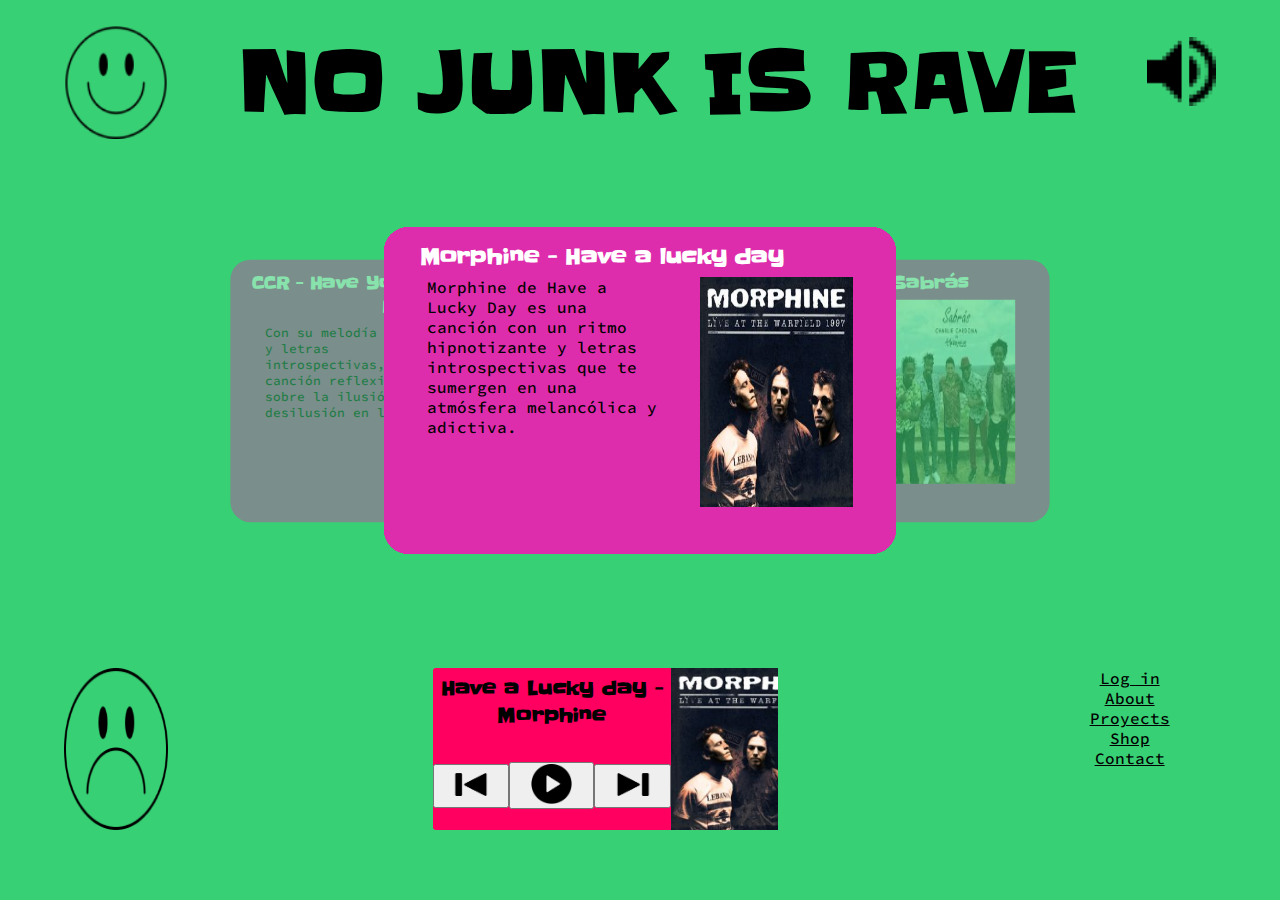
==== pages/cancion.html @ 166b5946 "Creación de las tarjetas" ====
<!DOCTYPE html>
<html lang="en">

<head>
    <meta charset="UTF-8">
    <meta name="viewport" content="width=device-width, initial-scale=1.0">
    <title>Elegir canción</title>

    <!--LINKS-->
    <link rel="stylesheet" href="../css/estilos.css">
</head>

<body>
    <div class="container color-cancion">
        <header class="encabezado-index">
            <img src="../images/smiley.png" class="smily" alt="foto smaily">
            <h1 class="titulo-encabezado color-encabezado">NO JUNK IS RAVE</h1>
            <img src="../images/volume.png" class="voicer" alt="foto altavoz">
        </header>
        <main class=" hero-reserva hero-cancion">
            <section class="container-cancion">
                <input class="itarjeta" type="radio" name="slider" id="item-1" checked>
                <input class="itarjeta" type="radio" name="slider" id="item-2">
                <input class="itarjeta" type="radio" name="slider" id="item-3">
                <input class="itarjeta" type="radio" name="slider" id="item-4">
                <input class="itarjeta" type="radio" name="slider" id="item-5">
                <input class="itarjeta" type="radio" name="slider" id="item-6">
                <input class="itarjeta" type="radio" name="slider" id="item-7">
                <input class="itarjeta" type="radio" name="slider" id="item-8">
                <input class="itarjeta" type="radio" name="slider" id="item-9">
                <input class="itarjeta" type="radio" name="slider" id="item-10">

                <!-- Creación de las tarjetas -->
                <div class="cards">
                </div>
            </section>


        </main>
        <footer class="encabezado-index ">
            <img class="smily" src="../images/saddy.png" alt="Carita Pop punk triste">
            <section class="cuadro-repro">
                <div class="repro-des">
                    <h3>Have a Lucky day -
                        Morphine</h3>
                    <div class="repro-play">

                        <button>
                            <img src="../images/backwards.png" alt="boton atrás">
                        </button>
                        <button>
                            <img src="../images/play.png" alt=" boton play">
                        </button>
                        <button>
                            <img src="../images/forward.png" alt="boton adelante">
                        </button>
                    </div>
                </div>
                <figure class="caratula-reserva">
                </figure>

            </section>
            <nav class="sub-navegador">
                <ul class="sub-menu">
                    <li class="list-menu">
                        <a href="registrarse.html">Log in</a>
                    </li>
                    <li class="list-menu">
                        <a href="#">About</a>
                    </li>
                    <li class="list-menu">
                        <a href="#">Proyects</a>
                    </li>
                    <li class="list-menu">
                        <a href="#">Shop</a>
                    </li>
                    <li class="list-menu">
                        <a href="#">Contact</a>
                    </li>
                </ul>
            </nav>
        </footer>
    </div>
    <script src="../script/cancion.js"></script>
</body>

</html>
---- css/estilos.css ----
/* Contenido general */

@font-face {
    font-family: 'Slackey';
    src: url(/tipografías/Slackey-Regular.ttf);
}

@font-face {
    font-family: 'SourceCode';
    src: url(/tipografías/SourceCodePro-Medium.ttf);
}

* {
    padding: 0;
    margin: 0;
    box-sizing: border-box;
}

:root {
    --rosa: #FF5ED2;
    --rosa-oscuro: #FF0060;
    --blanco: #FFFFFF;
    --amarillo: #F6ED57;
    --azul: #1E33EF;
    --verde: #38D075 ;
    --tipo-titulo: 'Slackey';
    --texto: 'SourceCode';
}

/*Fin contenido general*/
/**/
/*index.html*/

.container {
    width: 100%;
    height: 100vh;
    margin: auto;
    font-family: var(--tipo-titulo);
}

.color-index {
    background-color: var(--rosa);
}


.encabezado-index {
    width: 90%;
    margin: auto;
    display: flex;
    justify-content: space-between;
    padding-top: 2%;
}

.smily {
    width: 9%;
}

.titulo-encabezado {
    color: var(--blanco);
    font-size: 5em;
}

.voicer {
    width: 6%;
    height: 6%;
    margin-top: 1%;
}

/* main index */

.contenido-index {
    width: 100%;
    height: 56vh;
    display: flex;
    flex-flow: row;
}

.reproductor {
    width: 50%;
    height: 40%;
    background-color: var(--rosa-oscuro);
    position: absolute;
    top: 50%;
    left: 50%;
    transform: translate(-50%, -50%);
    z-index: 300;
    display: flex;
    justify-content: space-between;
}

.reproductor-des {
    width: 60%;
    display: flex;
    flex-flow: column;
    justify-content: center;
    align-items: center;
    align-content: center;
    gap: 2em;
}

.container-play {
    background: #000;
    width:
        70%;
    display: flex;
    justify-content: space-around;
    align-items: center;
    align-content: center;
}

.reproductor>img {
    margin-top: 0%;
    height: 100%;

}

.container-mus {
    width: 25%;
    height: 60%;
    position: absolute;
    top:
        30%;
    left: 24%;
    transform: translate(-50%, -10%);
    /* background-color: red; */
}

.container-mus > img{
    width: 100%;
    height: 100%;
    background-size: cover;
}

.reproductor>figure {
    width: 40%;
    height: 100%;
    background-image: url(../images/Caratula1.png);
    background-size: cover;
}

/*Footer*/

.btn-reservar {
    width: 40%;
    height: 11vh;
    border: none;
    padding-top: 3%;
    background-color: var(--rosa-oscuro);
    border-radius: 5vw;
    transition: all 0.3s cubic-bezier(0.23, 1, 0.320, 1);
}

/**/
.btn-reservar::before {
    content: '';
    position: absolute;
    inset: 0;
    margin: auto;
    width: 50px;
    height: 50px;
    border-radius: inherit;
    scale: 0;
    z-index: -1;
    background-color: var(--azul);
    transition: all 0.6s cubic-bezier(0.23, 1, 0.320, 1);
}

.btn-reservar:hover::before {
    scale: 3;
}

.btn-reservar:hover {
    color: #212121;
    scale: 1.1;
    box-shadow: 0 0px 20px var(--azul);
}

.btn-reservar:active {
    scale: 1;
}

.reserva-des {
    color: var(--blanco);
    font-size: 3em;
    font-family: var(--tipo-titulo);
    margin-top: -8%;
}

.sub-menu {
    list-style: none;
    color: black;
    text-decoration: none;
    font-family: 'SourceCode';
}

.sub-navegador{   
    width: 15%;
    height: 18vh;
}

.list-menu{
    text-align: center;
}

.list-menu > a{
    color: black;
}

.usuario{
    width: 10%;
}

/*reserva.html*/

.color-reserva {
    background-color: var(--amarillo);
}

.hero-reserva{
    width: 100%;
    height: 56vh;
    display: flex;
    flex-flow: column;
}

 #mes {
    text-align: center;
    margin-inline-start: 5%;
    font-size: 2.5vw;
    color: white;
}

.art-reser {
    width: 60%;
    height: 85%;
    margin: 1% 21% 0 21%;
    background-color: var(--azul);
    border-radius: 25px;
}

.table-reser {
    width: 100%;
    height: 80%;
    margin-block-start: 2%;
    font-size: 1.5rem;
    text-align: center;
    color: white;
}

.table-head{
 color: black
}

.table-col:hover {
    background-color: #000000;
    border-radius: 5px;
} 

.botonera-reserva{
    width: 100%;
    height: 5vh;   
    display: flex;
    justify-content: space-between;
    margin-top: 0.5%;   
}

.btn-botonera{
    width: 12%;
    text-align: center;
    border-radius: 10px;
    border: none;
}


/*Footer reserva.html*/
.cuadro-repro{
    background-color: var(--rosa-oscuro);
    width: 30%;
    height: 18vh;
    display: flex;
    border-radius: 3px;
}

.repro-des{
    width: 100%;
    height: 18vh;
    display: flex;
    flex-direction: column;
    justify-content: center;
    gap: 8%;
    text-align: center;
    padding-top: 2%;
}

.repro-play{
    width: 100%;
    height: 10vh;
    display: flex;
    justify-content: space-evenly;
    align-items: center;
}

.repro-play > button > img{
    width: 50%;      
}

.caratula-reserva{
    width: 45%;
    background-image: url(../images/Caratula1.png);
    background-size: cover;
}


/* cancion.html */

.color-cancion{
    background-color: var(--verde);
    transition: background .4s ease-in;
}

.color-encabezado{
    color: black;
}

.hero-cancion{
    display: flex;
    flex-flow: row;
    width: 100%;
    
}

/* .art-cancion {
    width: 40%;
    height: 65%;
    margin: auto;
    background-color: #de2dac;
    border-radius: 25px;
    
} */

.cancion-title{
    width: 85%;
    color: white;
    text-align: center;
    margin-top: 3%;
    font-size: 1.3em;
    
}

.cancion-con{
    width: 100%;
    height: 70%;
    display: flex;
    justify-content:space-evenly;
    margin-top: 1%;
 
}

.cancion-des{
    width: 45%;
    font-size: 1em;
    font-family: var(--texto);

}

.cancion-img{
    width: 30%;
}


/* Borrar */

.container-cancion {
    width: 100%;
}

.cards {
    position: relative;
    width: 100%;
    height: 100%;
    position: relative;
    display: flex;
    align-items: center;
    justify-content: center;
}

.art-cancion {
    width: 40%;
    height: 65%;
    margin: auto;
    background-color: #de2dac;
    border-radius: 25px;
    position: absolute;
    transition: transform .4s ease;
}

.itarjeta{
    display: none;
}

#item-1:checked~.cards #song-10,
#item-2:checked~.cards #song-1,
#item-3:checked~.cards #song-2,
#item-4:checked~.cards #song-3,
#item-5:checked~.cards #song-4,
#item-6:checked~.cards #song-5,
#item-7:checked~.cards #song-6,
#item-8:checked~.cards #song-7,
#item-9:checked~.cards #song-8,
#item-10:checked~.cards #song-9
 {
    transform: translatex(-40%) scale(.8);
    opacity: .4;
    z-index: 0;
}

#item-1:checked~.cards #song-2,
#item-2:checked~.cards #song-3,
#item-3:checked~.cards #song-4,
#item-4:checked~.cards #song-5,
#item-5:checked~.cards #song-6,
#item-6:checked~.cards #song-7,
#item-7:checked~.cards #song-8,
#item-8:checked~.cards #song-9,
#item-9:checked~.cards #song-10,
#item-10:checked~.cards #song-1
{
    transform: translatex(40%) scale(.8);
    opacity: .4;
    z-index: 0;
}

#item-1:checked~.cards #song-1,
#item-2:checked~.cards #song-2,
#item-3:checked~.cards #song-3, 
#item-4:checked~.cards #song-4,
#item-5:checked~.cards #song-5,
#item-6:checked~.cards #song-6,
#item-7:checked~.cards #song-7,
#item-8:checked~.cards #song-8,
#item-9:checked~.cards #song-9,
#item-10:checked~.cards #song-10
{
    transform: translatex(0) scale(1);
    opacity: 1;
    z-index: 1;
}


/* var fileInput = document.getElementById("audioFileInput");
  var audioPlayer = document.getElementById("audioPlayer");

  fileInput.addEventListener("change", function(event) {
    var file = event.target.files[0];
    var fileURL = URL.createObjectURL(file);

    audioPlayer.src = fileURL;
    audioPlayer.play(); */
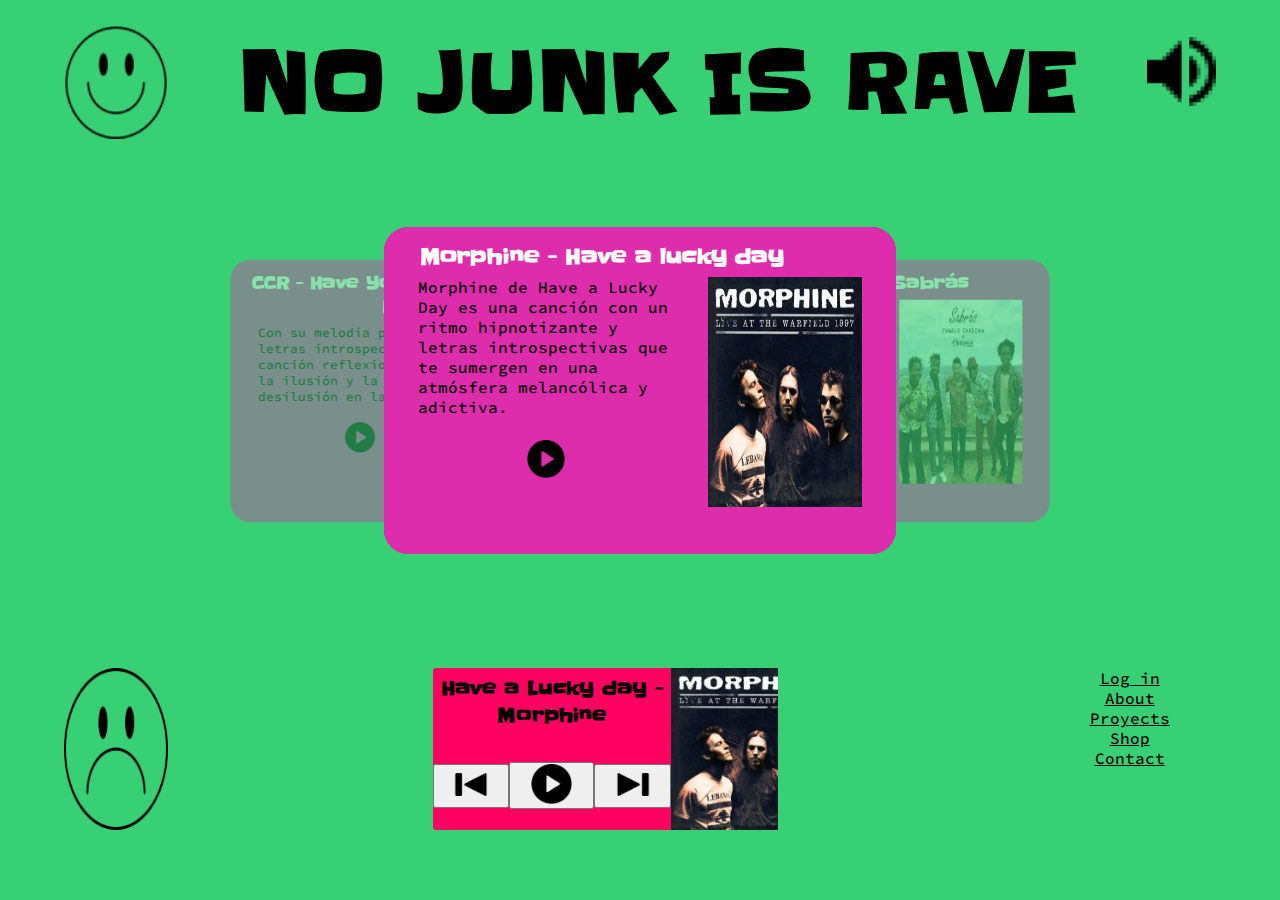
==== commit d4e264b6: "Audio resulto" ====
--- a/pages/cancion.html
+++ b/pages/cancion.html
@@ -3,6 +3,7 @@
 
 <head>
     <meta charset="UTF-8">
+    <meta http-equiv="X-UA-Compatible" content="IE=edge">
     <meta name="viewport" content="width=device-width, initial-scale=1.0">
     <title>Elegir canción</title>
 
@@ -33,6 +34,8 @@
                 <!-- Creación de las tarjetas -->
                 <div class="cards">
                 </div>
+
+                
             </section>
 
 
@@ -41,7 +44,7 @@
             <img class="smily" src="../images/saddy.png" alt="Carita Pop punk triste">
             <section class="cuadro-repro">
                 <div class="repro-des">
-                    <h3>Have a Lucky day -
+                    <h3 class="title-cancion">Have a Lucky day -
                         Morphine</h3>
                     <div class="repro-play">
 
@@ -57,6 +60,7 @@
                     </div>
                 </div>
                 <figure class="caratula-reserva">
+                    <img class="caratula" src="" alt="">
                 </figure>
 
             </section>
--- a/css/estilos.css
+++ b/css/estilos.css
@@ -306,7 +306,7 @@
 
 .caratula-reserva{
     width: 45%;
-    background-image: url(../images/Caratula1.png);
+    background-image: url(../images/Caratula1.png); 
     background-size: cover;
 }
 
@@ -329,14 +329,15 @@
     
 }
 
-/* .art-cancion {
-    width: 40%;
-    height: 65%;
-    margin: auto;
-    background-color: #de2dac;
-    border-radius: 25px;
-    
-} */
+.cards {
+    position: relative;
+    width: 100%;
+    height: 100%;
+    position: relative;
+    display: flex;
+    align-items: center;
+    justify-content: center;
+}
 
 .cancion-title{
     width: 85%;
@@ -356,17 +357,39 @@
  
 }
 
+.card-des{
+    width: 50%;
+    display: flex;
+    flex-flow: column;
+    align-items: center;
+    gap: 10%;
+}
+
 .cancion-des{
-    width: 45%;
+    width: 100%;
     font-size: 1em;
     font-family: var(--texto);
-
+   
+
+}
+
+.btn-play{
+    width: 15%; 
+}
+
+.prueba{
+    width: 15px;
+    height: 150px;
+    background-color: red;
 }
 
 .cancion-img{
     width: 30%;
 }
 
+.caratula{
+    width: 100%;
+}
 
 /* Borrar */
 
@@ -374,15 +397,6 @@
     width: 100%;
 }
 
-.cards {
-    position: relative;
-    width: 100%;
-    height: 100%;
-    position: relative;
-    display: flex;
-    align-items: center;
-    justify-content: center;
-}
 
 .art-cancion {
     width: 40%;
@@ -446,13 +460,3 @@
     z-index: 1;
 }
 
-
-/* var fileInput = document.getElementById("audioFileInput");
-  var audioPlayer = document.getElementById("audioPlayer");
-
-  fileInput.addEventListener("change", function(event) {
-    var file = event.target.files[0];
-    var fileURL = URL.createObjectURL(file);
-
-    audioPlayer.src = fileURL;
-    audioPlayer.play(); */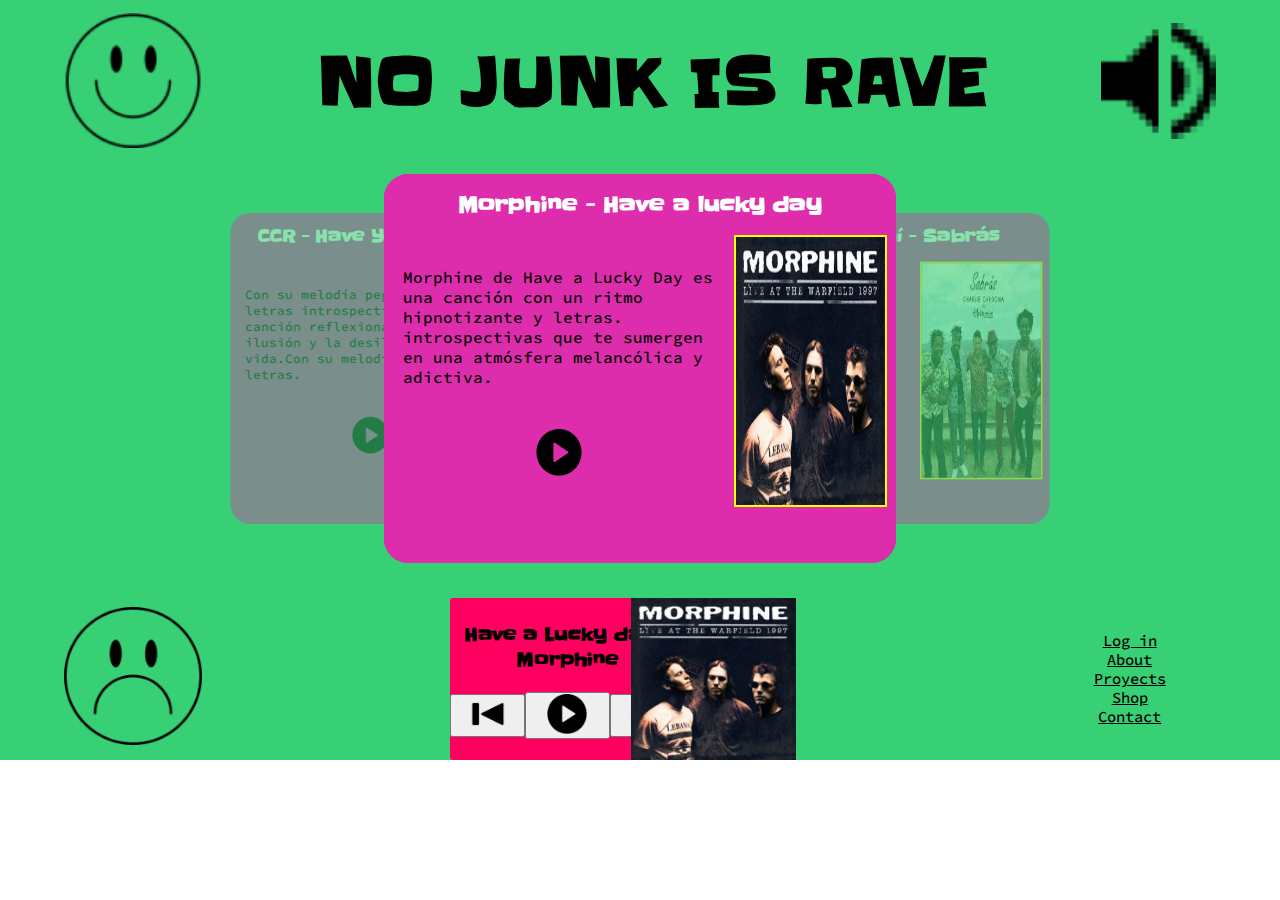
==== commit 284ba698: "Arreglo del apartado cancion" ====
--- a/pages/cancion.html
+++ b/pages/cancion.html
@@ -14,9 +14,13 @@
 <body>
     <div class="container color-cancion">
         <header class="encabezado-index">
-            <img src="../images/smiley.png" class="smily" alt="foto smaily">
-            <h1 class="titulo-encabezado color-encabezado">NO JUNK IS RAVE</h1>
-            <img src="../images/volume.png" class="voicer" alt="foto altavoz">
+            <figure class="cont-smily">
+                <img src="../images/smiley.png" class="smily" alt="foto smaily">
+            </figure>
+            <h1 class="titulo-encabezado">NO JUNK IS RAVE</h1>
+            <figure class="cont-voicer">
+                <img src="../images/volume.png" class="voicer" alt="foto altavoz">
+            </figure>
         </header>
         <main class=" hero-reserva hero-cancion">
             <section class="container-cancion">
@@ -40,14 +44,15 @@
 
 
         </main>
-        <footer class="encabezado-index ">
-            <img class="smily" src="../images/saddy.png" alt="Carita Pop punk triste">
+        <footer class="encabezado-index footer-cancion">
+            <figure class="cont-smily smily-cancion">
+                <img class="smily" src="../images/saddy.png" alt="Carita Pop punk triste">
+            </figure>
             <section class="cuadro-repro">
                 <div class="repro-des">
                     <h3 class="title-cancion">Have a Lucky day -
                         Morphine</h3>
                     <div class="repro-play">
-
                         <button>
                             <img src="../images/backwards.png" alt="boton atrás">
                         </button>
@@ -60,10 +65,12 @@
                     </div>
                 </div>
                 <figure class="caratula-reserva">
-                    <img class="caratula" src="" alt="">
+                    <img class="caratula-img" src="../images/Caratula1.png"
+                        alt="Caratula del album que se está reproduciendo">
                 </figure>
 
             </section>
+
             <nav class="sub-navegador">
                 <ul class="sub-menu">
                     <li class="list-menu">
--- a/css/estilos.css
+++ b/css/estilos.css
@@ -22,7 +22,7 @@
     --blanco: #FFFFFF;
     --amarillo: #F6ED57;
     --azul: #1E33EF;
-    --verde: #38D075 ;
+    --verde: #38D075;
     --tipo-titulo: 'Slackey';
     --texto: 'SourceCode';
 }
@@ -32,8 +32,7 @@
 /*index.html*/
 
 .container {
-    width: 100%;
-    height: 100vh;
+    max-width: min(100%, 1600px);
     margin: auto;
     font-family: var(--tipo-titulo);
 }
@@ -41,36 +40,42 @@
 .color-index {
     background-color: var(--rosa);
 }
-
 
 .encabezado-index {
     width: 90%;
     margin: auto;
     display: flex;
     justify-content: space-between;
-    padding-top: 2%;
+    align-items: center;
+    padding-top: 1%;
+}
+
+.cont-smily {
+    width: 12%;
 }
 
 .smily {
-    width: 9%;
+    width: 100%;
 }
 
 .titulo-encabezado {
-    color: var(--blanco);
-    font-size: 5em;
+    font-size: clamp(0.7em, 5vw, 5em);
+}
+
+.cont-voicer {
+    width: 10%;
 }
 
 .voicer {
-    width: 6%;
-    height: 6%;
+    width: 100%;
     margin-top: 1%;
 }
 
-/* main index */
+/* main index.html */
 
 .contenido-index {
     width: 100%;
-    height: 56vh;
+    min-height: 49vh;
     display: flex;
     flex-flow: row;
 }
@@ -83,9 +88,9 @@
     top: 50%;
     left: 50%;
     transform: translate(-50%, -50%);
-    z-index: 300;
     display: flex;
     justify-content: space-between;
+    z-index: 10;
 }
 
 .reproductor-des {
@@ -96,16 +101,25 @@
     align-items: center;
     align-content: center;
     gap: 2em;
-}
+    text-align: center;
+}
+
 
 .container-play {
-    background: #000;
     width:
         70%;
     display: flex;
     justify-content: space-around;
     align-items: center;
     align-content: center;
+}
+
+.btn-repro {
+    width: 100%;
+}
+
+.btn-repro>img {
+    width: 100%;
 }
 
 .reproductor>img {
@@ -118,37 +132,60 @@
     width: 25%;
     height: 60%;
     position: absolute;
-    top:
-        30%;
+    top: 30%;
     left: 24%;
     transform: translate(-50%, -10%);
-    /* background-color: red; */
-}
-
-.container-mus > img{
+
+
+}
+
+.container-mus>img {
     width: 100%;
     height: 100%;
     background-size: cover;
-}
-
-.reproductor>figure {
-    width: 40%;
-    height: 100%;
-    background-image: url(../images/Caratula1.png);
-    background-size: cover;
-}
+
+
+}
+
+.cont-caratula-index {
+    height: 100%;
+}
+
+.caratula-index {
+    height: 100%;
+}
+
 
 /*Footer*/
+
+.piedepag-index {
+    width: 100%;
+    height: auto;
+    display: flex;
+    justify-content: center;
+    background-color: var(--rosa);
+
+}
+
+.cont-footer {
+    width: 90%;
+    display: flex;
+    justify-content: space-between;
+    align-items: center;
+    padding-bottom: 1.5%;
+}
 
 .btn-reservar {
     width: 40%;
-    height: 11vh;
+    height: 50px;
     border: none;
     padding-top: 3%;
     background-color: var(--rosa-oscuro);
     border-radius: 5vw;
     transition: all 0.3s cubic-bezier(0.23, 1, 0.320, 1);
 }
+
+
 
 /**/
 .btn-reservar::before {
@@ -181,9 +218,16 @@
 
 .reserva-des {
     color: var(--blanco);
-    font-size: 3em;
+    font-size: clamp(0.7em, 3vw, 3em);
     font-family: var(--tipo-titulo);
     margin-top: -8%;
+}
+
+.sub-navegador {
+    width: 15%;
+    display: flex;
+    flex-flow: column;
+    justify-content: center;
 }
 
 .sub-menu {
@@ -193,20 +237,18 @@
     font-family: 'SourceCode';
 }
 
-.sub-navegador{   
-    width: 15%;
-    height: 18vh;
-}
-
-.list-menu{
-    text-align: center;
-}
-
-.list-menu > a{
+
+
+.list-menu {
+    font-size: clamp(0.7em, 1.2vw, 1.4em);
+    text-align: center;
+}
+
+.list-menu>a {
     color: black;
 }
 
-.usuario{
+.usuario {
     width: 10%;
 }
 
@@ -216,19 +258,14 @@
     background-color: var(--amarillo);
 }
 
-.hero-reserva{
-    width: 100%;
-    height: 56vh;
+.hero-reserva {
+    width: 100%;
+    height: 48vh;
     display: flex;
     flex-flow: column;
-}
-
- #mes {
-    text-align: center;
-    margin-inline-start: 5%;
-    font-size: 2.5vw;
-    color: white;
-}
+    background-color: #FF5ED2;
+}
+
 
 .art-reser {
     width: 60%;
@@ -238,42 +275,55 @@
     border-radius: 25px;
 }
 
+#mes {
+    text-align: center;
+    font-size: 2.5em;
+    color: white;
+    background: #000;
+}
+
 .table-reser {
     width: 100%;
-    height: 80%;
-    margin-block-start: 2%;
-    font-size: 1.5rem;
+    height: 90%;
     text-align: center;
     color: white;
 }
 
-.table-head{
- color: black
+.table-head {
+    font-size: 1.7em;
+}
+
+.table-col {
+    font-size: 1.3em;
 }
 
 .table-col:hover {
     background-color: #000000;
     border-radius: 5px;
-} 
-
-.botonera-reserva{
-    width: 100%;
-    height: 5vh;   
+}
+
+.botonera-reserva {
+    width: 100%;
+    height: 5vh;
     display: flex;
     justify-content: space-between;
-    margin-top: 0.5%;   
-}
-
-.btn-botonera{
-    width: 12%;
+    margin-block-start: 9%;
+}
+
+.btn-botonera {
+    width: 25%;
     text-align: center;
     border-radius: 10px;
     border: none;
 }
 
+.btn-reserva {
+    background-color: #38D075;
+}
+
 
 /*Footer reserva.html*/
-.cuadro-repro{
+.cuadro-repro {
     background-color: var(--rosa-oscuro);
     width: 30%;
     height: 18vh;
@@ -281,52 +331,56 @@
     border-radius: 3px;
 }
 
-.repro-des{
-    width: 100%;
-    height: 18vh;
+.repro-des {
+    width: 73%;
+    height: 100%;
     display: flex;
     flex-direction: column;
-    justify-content: center;
-    gap: 8%;
-    text-align: center;
-    padding-top: 2%;
-}
-
-.repro-play{
-    width: 100%;
-    height: 10vh;
-    display: flex;
     justify-content: space-evenly;
-    align-items: center;
-}
-
-.repro-play > button > img{
-    width: 50%;      
-}
-
-.caratula-reserva{
-    width: 45%;
-    background-image: url(../images/Caratula1.png); 
-    background-size: cover;
-}
-
+    text-align: center;
+}
+
+.title-cancion{
+    font-size: 1.1em;
+}
+
+.repro-play {
+    width: 100%;
+    height: 25%;
+    display: flex;
+    justify-content: space-evenly;
+    align-items: center;
+}
+
+.repro-play>button>img {
+    width: 50%;
+}
+
+.caratula-reserva {
+    width: 32%;
+}
+
+.caratula-img {
+    height: 100%;
+    float: right;
+}
 
 /* cancion.html */
 
-.color-cancion{
+.color-cancion {
     background-color: var(--verde);
     transition: background .4s ease-in;
 }
 
-.color-encabezado{
+.color-encabezado {
     color: black;
 }
 
-.hero-cancion{
+.hero-cancion {
     display: flex;
     flex-flow: row;
     width: 100%;
-    
+    background-color: var(--verde);
 }
 
 .cards {
@@ -339,56 +393,51 @@
     justify-content: center;
 }
 
-.cancion-title{
-    width: 85%;
+
+.cancion-title {
+    width: 100%;
     color: white;
     text-align: center;
     margin-top: 3%;
     font-size: 1.3em;
+}
+
+.cancion-con {
+    width: 100%;
+    height: 70%;
+    display: flex;
+    justify-content: space-evenly;
+    margin-top: 3%;
+}
+
+.card-des {
+    width: 65%;
+    display: flex;
+    flex-flow: column;
+    align-items: center;
+    justify-content: space-around; 
+    padding: 2%;
     
 }
 
-.cancion-con{
-    width: 100%;
-    height: 70%;
-    display: flex;
-    justify-content:space-evenly;
-    margin-top: 1%;
- 
-}
-
-.card-des{
-    width: 50%;
-    display: flex;
-    flex-flow: column;
-    align-items: center;
-    gap: 10%;
-}
-
-.cancion-des{
+.cancion-des {
     width: 100%;
     font-size: 1em;
     font-family: var(--texto);
-   
-
-}
-
-.btn-play{
-    width: 15%; 
-}
-
-.prueba{
-    width: 15px;
-    height: 150px;
-    background-color: red;
-}
-
-.cancion-img{
+}
+
+.btn-play {
+    width: 15%;
+}
+
+.cancion-img {
     width: 30%;
-}
-
-.caratula{
-    width: 100%;
+    border: 2px solid yellow;
+}
+
+.caratula {
+    width: 100%;
+    height: auto;
 }
 
 /* Borrar */
@@ -400,7 +449,7 @@
 
 .art-cancion {
     width: 40%;
-    height: 65%;
+    height: 90%;
     margin: auto;
     background-color: #de2dac;
     border-radius: 25px;
@@ -408,7 +457,7 @@
     transition: transform .4s ease;
 }
 
-.itarjeta{
+.itarjeta {
     display: none;
 }
 
@@ -421,8 +470,7 @@
 #item-7:checked~.cards #song-6,
 #item-8:checked~.cards #song-7,
 #item-9:checked~.cards #song-8,
-#item-10:checked~.cards #song-9
- {
+#item-10:checked~.cards #song-9 {
     transform: translatex(-40%) scale(.8);
     opacity: .4;
     z-index: 0;
@@ -437,8 +485,7 @@
 #item-7:checked~.cards #song-8,
 #item-8:checked~.cards #song-9,
 #item-9:checked~.cards #song-10,
-#item-10:checked~.cards #song-1
-{
+#item-10:checked~.cards #song-1 {
     transform: translatex(40%) scale(.8);
     opacity: .4;
     z-index: 0;
@@ -446,17 +493,72 @@
 
 #item-1:checked~.cards #song-1,
 #item-2:checked~.cards #song-2,
-#item-3:checked~.cards #song-3, 
+#item-3:checked~.cards #song-3,
 #item-4:checked~.cards #song-4,
 #item-5:checked~.cards #song-5,
 #item-6:checked~.cards #song-6,
 #item-7:checked~.cards #song-7,
 #item-8:checked~.cards #song-8,
 #item-9:checked~.cards #song-9,
-#item-10:checked~.cards #song-10
-{
+#item-10:checked~.cards #song-10 {
     transform: translatex(0) scale(1);
     opacity: 1;
     z-index: 1;
 }
 
+
+/*FIN cancion.html*/
+/*
+ * MEDIA QUERY
+ */
+
+ @media (max-width:1024px) {
+    .caratula-img {
+        height: 100%;
+    }
+
+    .titulo-can{
+        font-size: 0.9em;
+    }
+
+    .texto-can{
+        font-size: 0.7em;
+    }
+ }
+
+@media (max-width:700px) {
+
+    .reproductor {
+        width: 75%;
+        height: 25%;
+    }
+
+    .reproductor-des {
+        gap: 0.5em;
+    }
+
+    .reproductor-title {
+        font-size: 1em;
+    }
+
+    /*reserva.html*/
+    .table-head {
+        font-size: 1.1em;
+    }
+
+    .table-col {
+        font-size: 1em;
+    }
+
+    /*cancion.html*/
+    
+    .footer-cancion{
+        display: flex;
+        flex-flow: column;
+        gap: 15%;
+    }
+
+    .smily-cancion{
+        opacity: 0;
+    }
+}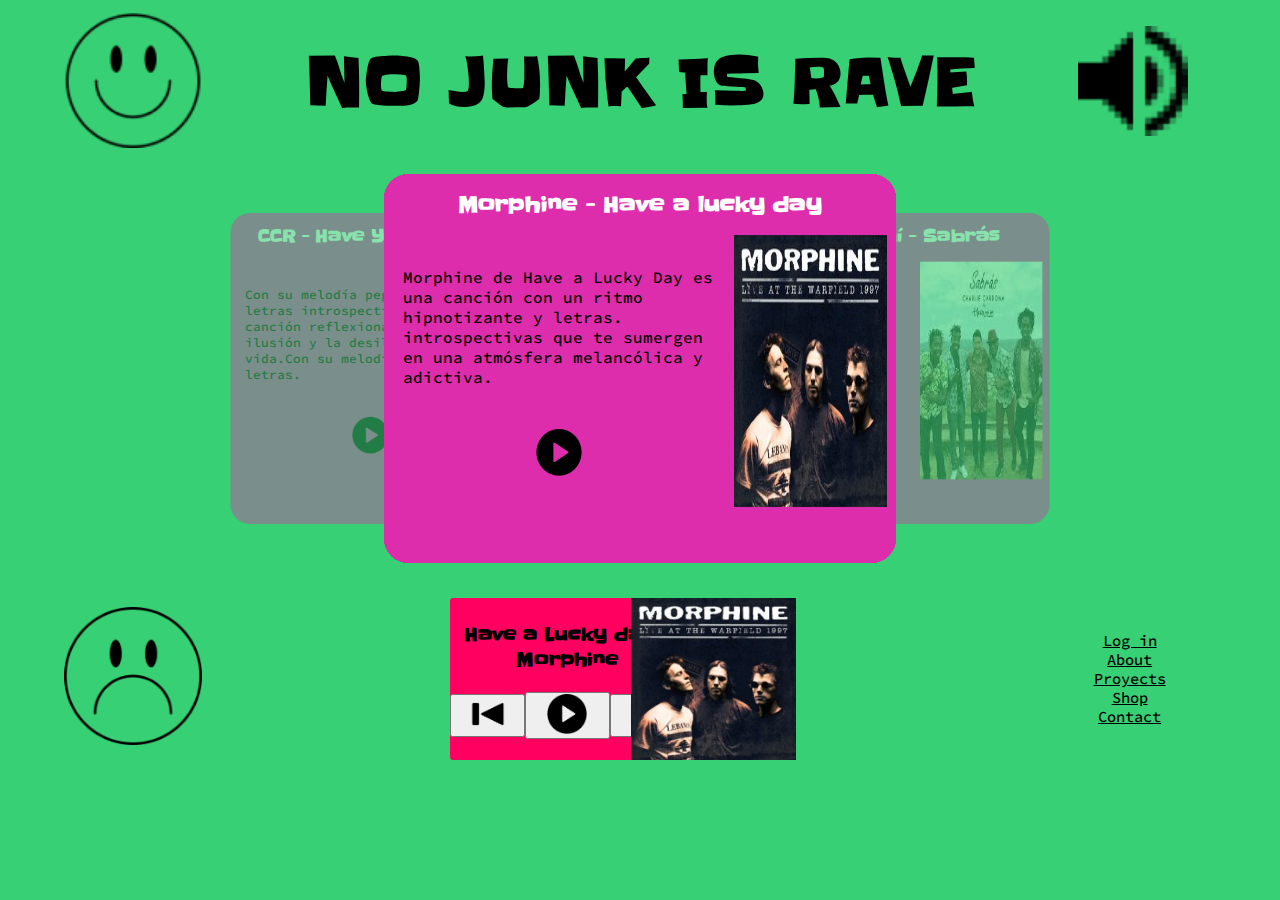
==== commit f183c62c: "Corrección de la radio" ====
--- a/pages/cancion.html
+++ b/pages/cancion.html
@@ -22,7 +22,7 @@
                 <img src="../images/volume.png" class="voicer" alt="foto altavoz">
             </figure>
         </header>
-        <main class=" hero-reserva hero-cancion">
+        <main class="hero-cancion">
             <section class="container-cancion">
                 <input class="itarjeta" type="radio" name="slider" id="item-1" checked>
                 <input class="itarjeta" type="radio" name="slider" id="item-2">
@@ -48,6 +48,7 @@
             <figure class="cont-smily smily-cancion">
                 <img class="smily" src="../images/saddy.png" alt="Carita Pop punk triste">
             </figure>
+
             <section class="cuadro-repro">
                 <div class="repro-des">
                     <h3 class="title-cancion">Have a Lucky day -
@@ -68,7 +69,6 @@
                     <img class="caratula-img" src="../images/Caratula1.png"
                         alt="Caratula del album que se está reproduciendo">
                 </figure>
-
             </section>
 
             <nav class="sub-navegador">
--- a/css/estilos.css
+++ b/css/estilos.css
@@ -32,7 +32,8 @@
 /*index.html*/
 
 .container {
-    max-width: min(100%, 1600px);
+    width: 100%;
+    height: 100vh;
     margin: auto;
     font-family: var(--tipo-titulo);
 }
@@ -63,11 +64,12 @@
 }
 
 .cont-voicer {
-    width: 10%;
+    width: 12%;
+    
 }
 
 .voicer {
-    width: 100%;
+    width: 80%;
     margin-top: 1%;
 }
 
@@ -156,15 +158,13 @@
 }
 
 
-/*Footer*/
+/*Footer index.html*/
 
 .piedepag-index {
     width: 100%;
-    height: auto;
+    height: 24%;
     display: flex;
     justify-content: center;
-    background-color: var(--rosa);
-
 }
 
 .cont-footer {
@@ -177,17 +177,14 @@
 
 .btn-reservar {
     width: 40%;
-    height: 50px;
+    height: 40%;
     border: none;
-    padding-top: 3%;
     background-color: var(--rosa-oscuro);
     border-radius: 5vw;
     transition: all 0.3s cubic-bezier(0.23, 1, 0.320, 1);
 }
 
 
-
-/**/
 .btn-reservar::before {
     content: '';
     position: absolute;
@@ -220,7 +217,7 @@
     color: var(--blanco);
     font-size: clamp(0.7em, 3vw, 3em);
     font-family: var(--tipo-titulo);
-    margin-top: -8%;
+    
 }
 
 .sub-navegador {
@@ -252,6 +249,8 @@
     width: 10%;
 }
 
+/*FIN index.html*/
+/**/
 /*reserva.html*/
 
 .color-reserva {
@@ -260,10 +259,11 @@
 
 .hero-reserva {
     width: 100%;
-    height: 48vh;
+    height: 48%;
     display: flex;
     flex-flow: column;
-    background-color: #FF5ED2;
+    align-items: center;
+    justify-content: center;
 }
 
 
@@ -365,22 +365,20 @@
     float: right;
 }
 
-/* cancion.html */
+/*FIN reserva.html*/
+/**/
+/*Inicio cancion.html*/
 
 .color-cancion {
     background-color: var(--verde);
     transition: background .4s ease-in;
 }
 
-.color-encabezado {
-    color: black;
-}
-
 .hero-cancion {
+    height: 48vh;
+    width: 100%;
     display: flex;
     flex-flow: row;
-    width: 100%;
-    background-color: var(--verde);
 }
 
 .cards {
@@ -432,7 +430,6 @@
 
 .cancion-img {
     width: 30%;
-    border: 2px solid yellow;
 }
 
 .caratula {
@@ -440,12 +437,9 @@
     height: auto;
 }
 
-/* Borrar */
-
 .container-cancion {
     width: 100%;
 }
-
 
 .art-cancion {
     width: 40%;
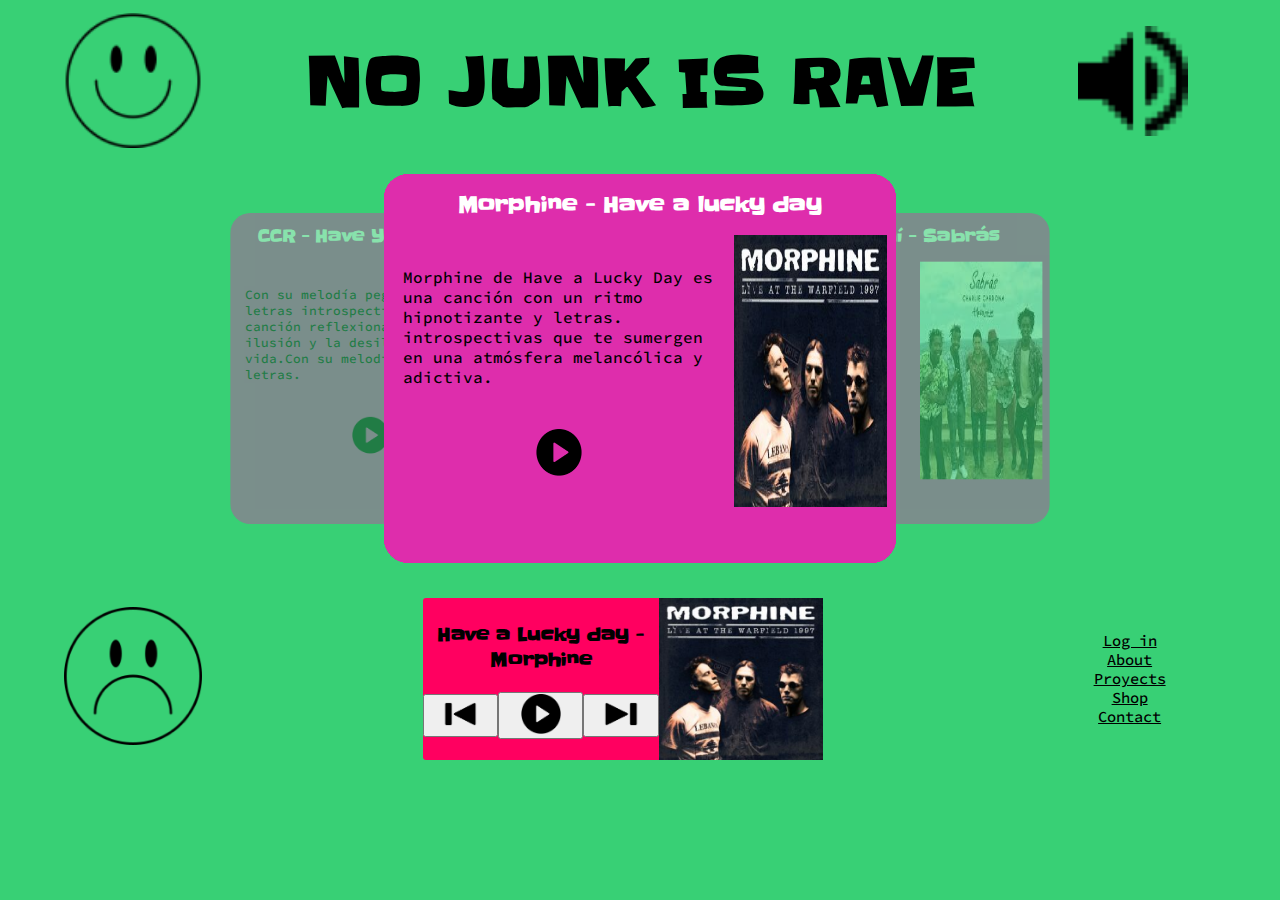
==== commit db11da13: "Corrección de responsive" ====
--- a/pages/cancion.html
+++ b/pages/cancion.html
@@ -1,10 +1,12 @@
 <!DOCTYPE html>
-<html lang="en">
+<html lang="es">
 
 <head>
     <meta charset="UTF-8">
     <meta http-equiv="X-UA-Compatible" content="IE=edge">
     <meta name="viewport" content="width=device-width, initial-scale=1.0">
+    <meta name="author" content="Gorka Jabonero, alias: Juicy Soap" />
+    <meta name="copyright" content="Gorka Jabonero, alias: Juicy Soap" />
     <title>Elegir canción</title>
 
     <!--LINKS-->
@@ -45,7 +47,7 @@
 
         </main>
         <footer class="encabezado-index footer-cancion">
-            <figure class="cont-smily smily-cancion">
+            <figure class="cont-smily cont-saddy">
                 <img class="smily" src="../images/saddy.png" alt="Carita Pop punk triste">
             </figure>
 
@@ -65,28 +67,26 @@
                         </button>
                     </div>
                 </div>
-                <figure class="caratula-reserva">
                     <img class="caratula-img" src="../images/Caratula1.png"
                         alt="Caratula del album que se está reproduciendo">
-                </figure>
             </section>
 
             <nav class="sub-navegador">
                 <ul class="sub-menu">
                     <li class="list-menu">
-                        <a href="registrarse.html">Log in</a>
+                        <a href="pages/registrarse.html">Log in</a>
                     </li>
                     <li class="list-menu">
-                        <a href="#">About</a>
+                        <a href="https://www.nestle.com/about">About</a>
                     </li>
                     <li class="list-menu">
-                        <a href="#">Proyects</a>
+                        <a href="https://www.amazon.com/">Proyects</a>
                     </li>
                     <li class="list-menu">
-                        <a href="#">Shop</a>
+                        <a href="https://www.amazon.com/">Shop</a>
                     </li>
                     <li class="list-menu">
-                        <a href="#">Contact</a>
+                        <a href="https://www.zara.com/es/es/contact">Contact</a>
                     </li>
                 </ul>
             </nav>
--- a/css/estilos.css
+++ b/css/estilos.css
@@ -65,7 +65,7 @@
 
 .cont-voicer {
     width: 12%;
-    
+
 }
 
 .voicer {
@@ -137,8 +137,6 @@
     top: 30%;
     left: 24%;
     transform: translate(-50%, -10%);
-
-
 }
 
 .container-mus>img {
@@ -200,7 +198,7 @@
 }
 
 .btn-reservar:hover::before {
-    scale: 3;
+    scale: 2.5;
 }
 
 .btn-reservar:hover {
@@ -217,7 +215,7 @@
     color: var(--blanco);
     font-size: clamp(0.7em, 3vw, 3em);
     font-family: var(--tipo-titulo);
-    
+
 }
 
 .sub-navegador {
@@ -259,38 +257,43 @@
 
 .hero-reserva {
     width: 100%;
-    height: 48%;
+    height: 48vh;
     display: flex;
     flex-flow: column;
     align-items: center;
-    justify-content: center;
-}
-
-
-.art-reser {
+}
+
+.mes-reserva {
     width: 60%;
     height: 85%;
-    margin: 1% 21% 0 21%;
     background-color: var(--azul);
     border-radius: 25px;
 }
 
+.art-reser {
+    width: 100%;
+    height: 100%;
+    display: flex;
+    flex-flow: column;
+    justify-content: space-around;
+    align-items: center;
+}
+
 #mes {
     text-align: center;
-    font-size: 2.5em;
+    font-size: 2em;
     color: white;
-    background: #000;
 }
 
 .table-reser {
     width: 100%;
-    height: 90%;
-    text-align: center;
     color: white;
+    text-align: center;
 }
 
 .table-head {
     font-size: 1.7em;
+    color: black;
 }
 
 .table-col {
@@ -302,12 +305,13 @@
     border-radius: 5px;
 }
 
+
 .botonera-reserva {
     width: 100%;
     height: 5vh;
     display: flex;
     justify-content: space-between;
-    margin-block-start: 9%;
+    margin-block-start: 1%;
 }
 
 .btn-botonera {
@@ -320,19 +324,18 @@
 .btn-reserva {
     background-color: #38D075;
 }
-
 
 /*Footer reserva.html*/
 .cuadro-repro {
     background-color: var(--rosa-oscuro);
-    width: 30%;
+    max-width: clamp(25em, 28vw, 28em);
     height: 18vh;
     display: flex;
     border-radius: 3px;
 }
 
 .repro-des {
-    width: 73%;
+    width: 80%;
     height: 100%;
     display: flex;
     flex-direction: column;
@@ -340,7 +343,7 @@
     text-align: center;
 }
 
-.title-cancion{
+.title-cancion {
     font-size: 1.1em;
 }
 
@@ -356,9 +359,6 @@
     width: 50%;
 }
 
-.caratula-reserva {
-    width: 32%;
-}
 
 .caratula-img {
     height: 100%;
@@ -413,9 +413,9 @@
     display: flex;
     flex-flow: column;
     align-items: center;
-    justify-content: space-around; 
+    justify-content: space-around;
     padding: 2%;
-    
+
 }
 
 .cancion-des {
@@ -506,23 +506,42 @@
  * MEDIA QUERY
  */
 
- @media (max-width:1024px) {
+@media (max-width:1024px) {
     .caratula-img {
         height: 100%;
     }
 
-    .titulo-can{
+    .titulo-can {
         font-size: 0.9em;
     }
 
-    .texto-can{
-        font-size: 0.7em;
-    }
- }
-
-@media (max-width:700px) {
+    .card-cont {
+        width: 100%;
+        height: 36vh;
+        display: flex;
+        flex-flow: column-reverse;
+        align-items: center;
+        justify-content: space-around;
+    }
+
+    .texto-can {
+        display: none;
+    }
+
+    .cancion-img {
+        width: 45%;
+    }
+
+    .btn-reservar:hover::before {
+        scale: 1.5;
+    }
+}
+
+@media (max-width:750px) {
 
     .reproductor {
+        border: 2px solid red;
+        top: 40%;
         width: 75%;
         height: 25%;
     }
@@ -545,14 +564,23 @@
     }
 
     /*cancion.html*/
-    
-    .footer-cancion{
-        display: flex;
-        flex-flow: column;
-        gap: 15%;
-    }
-
-    .smily-cancion{
-        opacity: 0;
+
+    .cuadro-repro {
+        max-width: clamp(20em, 25vw, 25em);
+    }
+}
+
+@media (max-width:500px) {
+
+    .reproductor {
+        top: 30%;
+    }
+
+    .cancion-img {
+        width: 60%;
+    }
+
+    .cont-smily {
+        display: none;
     }
 }